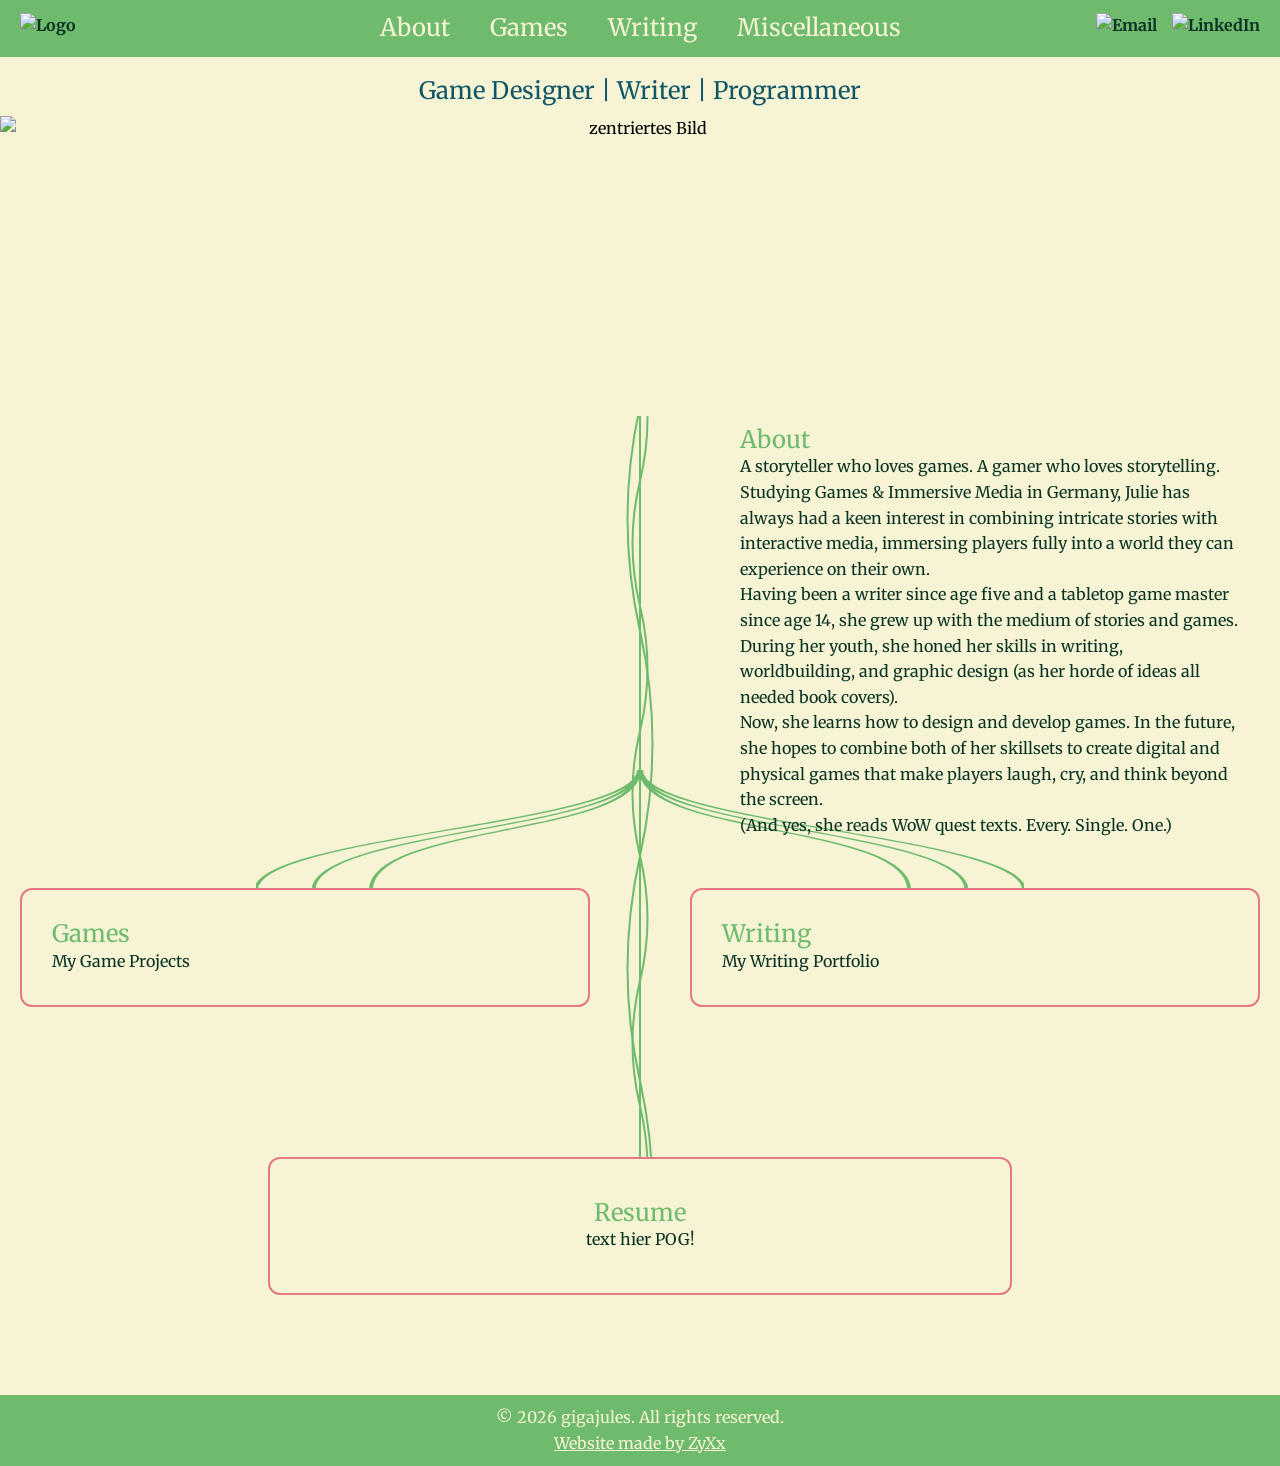
==== index.html @ 64950c38 "Mobile Update, also updated footer and hover effects" ====
<!DOCTYPE html>
<html lang="en">

<head>
    <meta charset="UTF-8">
    <link rel="icon" href="img/logo.png" type="image/x-icon">
    <meta name="viewport" content="width=device-width, initial-scale=1.0">
    <title>Portfolio</title>
    <link rel="stylesheet" href="style/basestyle.css">
    <link rel="stylesheet" href="style/indexstyle.css">
    <link rel="stylesheet" href="style/navbar.css">
    <link rel="preconnect" href="https://fonts.googleapis.com">
    <link rel="preconnect" href="https://fonts.gstatic.com" crossorigin>
    <link href="https://fonts.googleapis.com/css2?family=Tapestry&display=swap" rel="stylesheet">
    <link href="https://fonts.googleapis.com/css2?family=Alegreya:ital,wght@0,400..900;1,400..900&display=swap"
        rel="stylesheet">
</head>

<body>
    <header>
    <nav class="main-nav">
        <a href="./index.html" class="nav-logo"><img src="img/logo.png" alt="Logo"></a>
        
        <input type="checkbox" id="nav-toggle" class="nav-toggle">
        <label for="nav-toggle" class="nav-burger" aria-label="Menü öffnen">
            <span></span>
        </label>
    
        <ul class="nav-list">
            <li><a href="./index.html" class="nav-link">About</a></li>
            <li><a href="./pages/games.html" class="nav-link">Games</a></li>
            <li><a href="./pages/writing.html" class="nav-link">Writing</a></li>
            <li><a href="./pages/misc.html" class="nav-link">Miscellaneous</a></li>
        </ul>
    
        <ul class="social-list">
            <li><a href="mailto:juliacordes265@gmail.com" target="_blank"><img src="img/mail.png" alt="Email"></a></li>
            <li><a href="https://www.linkedin.com/in/julia-cordes-853bbb320/" target="_blank"><img src="img/linkedin.png" alt="LinkedIn"></a></li>
        </ul>
    </nav>
</header>

    <main>
        <h3 class="pre-title center">Game Designer | Writer | Programmer</h3>
        <img class="center" src="./img/JuliaName.png" alt="zentriertes Bild" height="300px">

        <!-- Haupt-Wrapper, der die Linie zentriert -->
        <div class="tree-wrapper">

            <!-- Die durchgehende Linie (mittlerer Ast) -->
            <div class="center-line">
                <svg class="stem-svg" preserveAspectRatio="none" viewBox="0 0 10 1000">
                    <defs>
                        <pattern id="stem-pattern" width="10" height="140" patternUnits="userSpaceOnUse">
                            <!-- Längere, sanftere Bögen durch eine größere Musterhöhe (140px statt 60px) -->
                            <path d="M5,0 Q10,35 5,70 Q0,105 5,140" stroke="var(--color-accent-green)" stroke-width="2"
                                fill="none" stroke-linecap="round" />
                        </pattern>
                    </defs>
                    <rect width="10" height="100%" fill="url(#stem-pattern)" />
                </svg>
            </div>
            <section class="about">
                <div class="about-img">
                    <img src="img/JuliePic.jpg" alt="Profile Picture" class="mask-layer">
                </div>
                <div class="about-text">
                    <h2>About</h2>
                    <p>A storyteller who loves games. A gamer who loves storytelling.
                        <br>Studying Games & Immersive Media in Germany, Julie has always had a keen interest in
                        combining intricate stories with interactive media, immersing players fully into a world they can experience on their own.
                        <br>Having been a writer since age five and a tabletop game master since age 14, she grew up
                        with the medium of stories and games. During her youth, she honed her skills in writing,
                        worldbuilding, and graphic design (as her horde of ideas all needed book covers).
                        <br>Now, she learns how to design and develop games. In the future, she hopes to combine both of
                        her skillsets to create digital and physical games that make players laugh, cry, and think
                        beyond the screen.
                        <br>(And yes, she reads WoW quest texts. Every. Single. One.)
                    </p>
                </div>
            </section>

            <section class="split-section">
                <a href="./pages/games.html" class="split-box left-branch">
                    <div class="preview-wrapper"></div>
                    <h2>Games</h2>
                    <p>My Game Projects</p>
                </a>

                <a href="./pages/writing.html" class="split-box right-branch">
                    <div class="preview-wrapper"></div>
                    <h2>Writing</h2>
                    <p>My Writing Portfolio</p>
                </a>
            </section>

            <section class="final-section">
                <div class="final-box">
                    <h2>Resume</h2>
                    <p>text hier POG!</p>
                </div>
            </section>

        </div>
    </main>

    <footer>
        <p class="footer-text">&copy; 2026 gigajules. All rights reserved.</p>
        <a href="https://blog.zyxxcreative.de" target="_blank" class="footer-text">Website made by ZyXx</a>
    </footer>
</body>

</html>
---- style/basestyle.css ----
@import url('https://fonts.googleapis.com/css2?family=Alegreya:wght@400&family=Tapestry&display=swap');
@import url('https://fonts.googleapis.com/css2?family=Charis+SIL:ital,wght@0,400;0,700;1,400;1,700&family=Fleur+De+Leah&family=Merriweather:ital,opsz,wght@0,18..144,300..900;1,18..144,300..900&display=swap');
:root {
    /* Farben */
    --color-bg: #F7F4D5;
    --color-text: #0a3323;
    --color-title: #E67785;
    --color-accent-green: #6FBB6E;
    --color-accent-blue: #105666;

    /* 
       Schriften: [style] [weight] [size]/[line-height] [family] 
       'normal 400' ist der Standard und sorgt für saubere Lesbarkeit.
    */
    --font-title: normal 400 32px/1.2 "Merriweather", serif;
    --font-title-2: normal 400 24px/1.2 "Merriweather", serif;
    --font-title-3: normal 400 20px/1.2 "Merriweather", serif;
    --font-title-4: normal 400 16px/1.2 "Merriweather", serif;
    --font-text: normal 400 16px/1.6 "Merriweather", serif;
}

* {
    margin: 0;
    padding: 0;
    box-sizing: border-box;
}
body {
    background-color: var(--color-bg);
    font: var(--font-text);
    overflow-x: hidden;

    /* Sticky Footer */
    min-height: 100vh;
    min-height: 100dvh;   /* mobil: berücksichtigt die ein-/ausfahrende Browserleiste */
    display: flex;
    flex-direction: column;
}
main {
    flex: 1;              /* main füllt den freien Platz, der Footer rutscht nach unten */
}
h1{
    color: var(--color-title);
    font: var(--font-title);
    margin-bottom: 20px;
}
h2{
    color: var(--color-accent-green);
    font: var(--font-title-2);
}
h3{
    color: var(--color-accent-blue);
    font: var(--font-title-3);
}
h4{
    color: var(--color-title);
    font: var(--font-title-4);
    margin-bottom: 5px;
}
p{
    color: var(--color-text);
    font: var(--font-text);
}
.center {
    display: flex;
    flex-direction: column;
    align-items: center;
    justify-content: center;
    text-align: center;
}

img,
svg,
video,
iframe {
    display: block;
    max-width: 100%;
    margin: 0 auto;
}

.title {
    color: var(--color-title);
    font-size: 52px;
    margin-bottom: 20px;
}

.pre-title {
    color: var(--color-accent-blue);
    font-size: 24px;
    margin-bottom: 10px;
    margin-top: 20px;
}
a {
    text-decoration: none;
    color: var(--color-text);
    font-weight: bold;
}

a.footer-text{
    color: var(--color-bg);
    font: var(--font-text);
    text-decoration: solid underline;
}
.stronk{
    text-shadow: -1px -1px 0 #000000, 1px -1px 0 #000000, -1px 1px 0 #000000, 1px 1px 0 #000000;
}
---- style/indexstyle.css ----
/* =========================================
   1. ABOUT SECTION & PROFILBILD
   ========================================= */
.about {
    display: flex;
    align-items: center; 
    gap: 200px; 
    max-width: 1400px;
    margin-top: -10vh;
    padding: 0 20px;
}

.about-img {
    flex: 1;
}

/* Maske exklusiv für das Hauptprofilbild */
.about-img img {
    width: 100%;
    height: auto;
    display: block;
    -webkit-mask-image: url('../img/cloudmask.svg');
    mask-image: url('../img/cloudmask.svg');
    -webkit-mask-repeat: no-repeat;
    mask-repeat: no-repeat;
    -webkit-mask-position: center;
    mask-position: center;
    -webkit-mask-size: contain; 
    mask-size: contain;
}

.about-text {
    flex: 1;
}

/* =========================================
   2. TREE-WRAPPER & VERZWEIGUNGEN
   ========================================= */
/* =========================================
   2. TREE-WRAPPER & VERZWEIGUNGEN
   ========================================= */
.tree-wrapper {
    position: relative;
    max-width: 1400px;
    margin: 0 auto;
    padding: 100px 20px;
    z-index: 1; 
}

.center-line {
    position: absolute;
    top: 0;
    bottom: 100px; 
    left: 50%;
    transform: translateX(-50%);
    
    /* Breite von 160px auf 100px reduziert */
    width: 50px;
    background-color: var(--color-accent-green);
    
    pointer-events: none;
    z-index: -1; 
    
    /* 
       Angepasste SVG-Pfade: 
       Der Startpunkt (M) liegt jetzt bei 50 (genau in der Mitte von 100px).
       Die Kontrollpunkte (Q) schlagen deutlich weniger weit aus.
    */
    -webkit-mask-image: 
        linear-gradient(black, black),
        url("data:image/svg+xml,%3Csvg xmlns='http://www.w3.org/2000/svg' width='100' height='250'%3E%3Cpath d='M50,0 Q20,62.5 50,125 T50,250' fill='none' stroke='black' stroke-width='4'/%3E%3C/svg%3E"),
        url("data:image/svg+xml,%3Csvg xmlns='http://www.w3.org/2000/svg' width='100' height='450'%3E%3Cpath d='M50,0 Q100,112.5 50,225 T50,450' fill='none' stroke='black' stroke-width='4'/%3E%3C/svg%3E");
        
    mask-image: 
        linear-gradient(black, black),
        url("data:image/svg+xml,%3Csvg xmlns='http://www.w3.org/2000/svg' width='100' height='250'%3E%3Cpath d='M50,0 Q20,62.5 50,125 T50,250' fill='none' stroke='black' stroke-width='4'/%3E%3C/svg%3E"),
        url("data:image/svg+xml,%3Csvg xmlns='http://www.w3.org/2000/svg' width='100' height='450'%3E%3Cpath d='M50,0 Q100,112.5 50,225 T50,450' fill='none' stroke='black' stroke-width='4'/%3E%3C/svg%3E");

    -webkit-mask-size: 2px 100%, 100% 250px, 100% 450px;
    mask-size: 2px 100%, 100% 250px, 100% 450px;
    
    -webkit-mask-position: center, center, center;
    mask-position: center, center, center;
    
    -webkit-mask-repeat: no-repeat, repeat-y, repeat-y;
    mask-repeat: no-repeat, repeat-y, repeat-y;
}
.stem-svg {
    width: 100%;
    height: 100%;
    display: block;
}

.split-section {
    display: grid;
    grid-template-columns: 1fr 1fr;
    gap: 100px; 
    margin-top: 50px;
}

.split-box {
    background-color: var(--color-bg); 
    padding: 30px;
    border: 2px solid var(--color-title);
    border-radius: 12px;
    position: relative;
    text-decoration: none;
    color: var(--color-text); 
    display: block; 
}

/* =========================================
   DIE SEITLICHEN ÄSTE (Beidseitig vertikale S-Kurven)
   ========================================= */
.left-branch::before,
.right-branch::before {
    content: '';
    position: absolute;
    top: -120px;
    height: 120px;
    width: calc(50% + 50px); 
    z-index: -2;
    background-color: var(--color-accent-green);
    
    -webkit-mask-repeat: no-repeat;
    mask-repeat: no-repeat;
    -webkit-mask-size: 100% 100%;
    mask-size: 100% 100%;
}

/* Linker Ast: Startet senkrecht, schwingt nach links, landet senkrecht */
.left-branch::before {
    left: calc(50% - 49px);
    width: calc(50% + 50px + 50px);
    -webkit-mask-image: url("data:image/svg+xml,%3Csvg xmlns='http://www.w3.org/2000/svg' viewBox='0 0 100 100' preserveAspectRatio='none'%3E%3Cpath d='M 100,0 C 100,45 0,55 0,100 M 100,0 C 100,50 15,50 15,100 M 100,0 C 100,55 30,45 30,100' stroke='black' stroke-width='1' fill='none' stroke-linecap='round'/%3E%3C/svg%3E");
    mask-image: url("data:image/svg+xml,%3Csvg xmlns='http://www.w3.org/2000/svg' viewBox='0 0 100 100' preserveAspectRatio='none'%3E%3Cpath d='M 100,0 C 100,45 0,55 0,100 M 100,0 C 100,50 15,50 15,100 M 100,0 C 100,55 30,45 30,100' stroke='black' stroke-width='1' fill='none' stroke-linecap='round'/%3E%3C/svg%3E");
}

/* Rechter Ast: Startet senkrecht, schwingt nach rechts, landet senkrecht */
.right-branch::before {
    right: calc(50% - 49px);
    width: calc(50% + 50px + 50px);
    -webkit-mask-image: url("data:image/svg+xml,%3Csvg xmlns='http://www.w3.org/2000/svg' viewBox='0 0 100 100' preserveAspectRatio='none'%3E%3Cpath d='M 0,0 C 0,45 100,55 100,100 M 0,0 C 0,50 85,50 85,100 M 0,0 C 0,55 70,45 70,100' stroke='black' stroke-width='1' fill='none' stroke-linecap='round'/%3E%3C/svg%3E");
    mask-image: url("data:image/svg+xml,%3Csvg xmlns='http://www.w3.org/2000/svg' viewBox='0 0 100 100' preserveAspectRatio='none'%3E%3Cpath d='M 0,0 C 0,45 100,55 100,100 M 0,0 C 0,50 85,50 85,100 M 0,0 C 0,55 70,45 70,100' stroke='black' stroke-width='1' fill='none' stroke-linecap='round'/%3E%3C/svg%3E");
}

.final-section {
    margin-top: 150px;
    display: flex;
    justify-content: center;
}

.final-box {
    background-color: var(--color-bg);
    padding: 40px;
    border: 2px solid var(--color-title);
    border-radius: 12px;
    width: 60%;
    text-align: center;
    text-decoration: none;
    color: var(--color-text);
    display: block;
    position: relative;
}

/* =========================================
   BUTTON: Rahmen blendet beim Hover aus
   ========================================= */
.split-box,
.final-box {
    transition: border-color 0.3s ease 0.05s;
}
.split-box:hover,
.final-box:hover {
    border-color: transparent;
}

/* =========================================
   1. CONTAINER (Startzustand = exakt die Button-Größe)
   ========================================= */
.left-branch .preview-wrapper,
.right-branch .preview-wrapper,
.final-box .preview-wrapper {
    position: absolute;
    opacity: 0;
    z-index: 50;
    pointer-events: none;          /* im Ruhezustand nicht klickbar/hoverbar */
    cursor: pointer;
    transition:
        width 1.5s cubic-bezier(0.175, 0.885, 0.32, 1.275),
        height 1.5s cubic-bezier(0.175, 0.885, 0.32, 1.275),
        opacity 0.25s ease;

    /* Outline (4 Richtungen, folgt der Maske) + weicher Schatten ganz zum Schluss */
    filter:
        drop-shadow(2px 0 0 var(--color-title))
        drop-shadow(-2px 0 0 var(--color-title))
        drop-shadow(0 2px 0 var(--color-title))
        drop-shadow(0 -2px 0 var(--color-title))
        drop-shadow(0 15px 25px rgba(0, 0, 0, 0.45));
}

/* =========================================
   2. BILD (Maske & Hintergrund)
   ========================================= */
.left-branch .preview-wrapper::after,
.right-branch .preview-wrapper::after,
.final-box .preview-wrapper::after {
    content: '';
    position: absolute;
    inset: 0;
    -webkit-mask-repeat: no-repeat;
    mask-repeat: no-repeat;
    -webkit-mask-position: center;
    mask-position: center;
    -webkit-mask-size: 100% 100%;
    mask-size: 100% 100%;
}

/* Linker Ast (Games) – wächst nach links aus dem Button */
.left-branch .preview-wrapper {
    top: 50%;
    right: 0;
    width: 100%;
    height: 100%;
    transform: translateY(-50%);
}
.left-branch .preview-wrapper::after {
    background: url('../img/gamepreview.png') center/cover no-repeat;
    -webkit-mask-image: url('../img/masksideleft.png');
    mask-image: url('../img/masksideleft.png');
}

/* Rechter Ast (Writing) – wächst nach rechts aus dem Button */
.right-branch .preview-wrapper {
    top: 50%;
    left: 0;
    width: 100%;
    height: 100%;
    transform: translateY(-50%);
}
.right-branch .preview-wrapper::after {
    background: url('../img/writingpreview.png') center/cover no-repeat;
    -webkit-mask-image: url('../img/masksideright.png');
    mask-image: url('../img/masksideright.png');
    -webkit-mask-position: left center;
    mask-position: left center;
}

/* Finaler Ast (Resume) – wächst nach oben */
.final-box .preview-wrapper {
    bottom: 0;
    left: 50%;
    width: 100%;
    height: 100%;
    transform: translateX(-50%);
}
.final-box .preview-wrapper::after {
    background: url('../img/preview.png') center/cover no-repeat;
    -webkit-mask-image: url('../img/masksidebottom.png');
    mask-image: url('../img/masksidebottom.png');
}

/* =========================================
   3. HOVER: auf Zielgröße wachsen
   ========================================= */
.left-branch:hover .preview-wrapper {
    opacity: 1;
    pointer-events: auto;
    width: calc(50vw - 50px);
    height: calc(50vw - 50px);   /* ersetzt aspect-ratio 1/1, damit height animierbar ist */
}
.right-branch:hover .preview-wrapper {
    opacity: 1;
    pointer-events: auto;
    width: calc(50vw - 59px);
    height: calc(50vw - 59px);
}
.final-box:hover .preview-wrapper {
    opacity: 1;
    pointer-events: auto;
    width: 80vw;
    height: 90vh;
}

/* =========================================
   4. RESPONSIVE DESIGN (MOBILE)
   ========================================= */
@media (max-width: 768px) {
    .tree-wrapper {
        padding: 60px 16px;
    }

    /* Namensbild: HTML-Attribut height überschreiben */
    img.center {
        height: auto;
        max-width: 90%;
    }

    .pre-title {
        font-size: 18px;
    }

    /* About */
    .about {
        flex-direction: column;
        text-align: center;
        gap: 30px;
        margin-top: 0;

        /* Box wie die anderen Buttons */
        background-color: var(--color-bg);
        border: 2px solid var(--color-title);
        border-radius: 12px;
        padding: 30px 20px;
    }
    .about-img {
        width: 80%;
    }

    /* Games / Writing untereinander */
    .split-section {
        grid-template-columns: 1fr;
        gap: 70px;
        margin-top: 70px;
    }

    /* Äste: statt S-Kurve ein kurzes gerades Verbindungsstück */
    .left-branch::before,
    .right-branch::before {
        -webkit-mask-image: none;
        mask-image: none;
        left: 50%;
        right: auto;
        width: 2px;
        top: -70px;
        height: 70px;
        transform: translateX(-50%);
    }

    /* Resume */
    .final-section {
        margin-top: 90px;
    }
    .final-box {
        width: 100%;
    }
}

/* Touch-Geräte: keine Hover-Vorschau */
@media (hover: none) {
    .preview-wrapper {
        display: none;
    }
    .split-box:hover,
    .final-box:hover {
        border-color: var(--color-title);
    }
}
---- style/navbar.css ----
.main-nav {
    display: grid;
    grid-template-columns: 1fr auto 1fr;
    align-items: center;
    background-color: var(--color-accent-green);
    padding: 0 20px;
    z-index: 100;
}

.nav-logo {
    justify-self: start;
    z-index: 100;
}

.nav-list {
    list-style-type: none;
    margin: 0;
    padding: 0;
    display: flex;
    justify-content: center; 
    z-index: 100;
}

.social-list {
    list-style-type: none;
    margin: 0;
    padding: 0;
    display: flex;
    justify-self: end;
    gap: 15px;
    align-items: center;
    z-index: 100;
}

.nav-link {
    display: block;
    color: var(--color-bg);
    text-align: center;
    padding: 14px 20px;
    text-decoration: none;
    font: var(--font-title-2);
    transition: 0.2s ease;
    z-index: 100;
}

.nav-link:hover {
    background-color: var(--color-text);
    z-index: 100;
}

.nav-logo img,
.social-list img {
    height: 30px; 
    display: block;
}

footer {
    text-align: center;
    align-items: center;
    background-color: var(--color-accent-green);
    padding: 10px;
}

footer p {
    color: var(--color-bg);
    font: var(--font-text);
}
/* =========================================
   HAMBURGER (nur mobil sichtbar)
   ========================================= */
.nav-toggle,
.nav-burger {
    display: none;
}

@media (max-width: 900px) {
    .main-nav {
        grid-template-columns: 1fr auto auto;
        padding: 10px 16px;
        column-gap: 20px;
    }

    .nav-logo   { grid-column: 1; grid-row: 1; }
    .social-list { grid-column: 2; grid-row: 1; }

    /* Checkbox unsichtbar, aber weiter per Tastatur erreichbar */
    .nav-toggle {
        display: block;
        position: absolute;
        opacity: 0;
        pointer-events: none;
    }

    /* Burger-Button */
    .nav-burger {
        grid-column: 3;
        grid-row: 1;
        display: flex;
        align-items: center;
        justify-content: center;
        width: 40px;
        height: 40px;
        cursor: pointer;
    }
    .nav-burger span,
    .nav-burger span::before,
    .nav-burger span::after {
        display: block;
        width: 26px;
        height: 3px;
        border-radius: 2px;
        background-color: var(--color-bg);
        transition: transform 0.3s ease, background-color 0.3s ease;
    }
    .nav-burger span {
        position: relative;
    }
    .nav-burger span::before,
    .nav-burger span::after {
        content: '';
        position: absolute;
        left: 0;
    }
    .nav-burger span::before { top: -8px; }
    .nav-burger span::after  { top: 8px; }

    /* Zum X verwandeln */
    .nav-toggle:checked ~ .nav-burger span {
        background-color: transparent;
    }
    .nav-toggle:checked ~ .nav-burger span::before {
        transform: translateY(8px) rotate(45deg);
    }
    .nav-toggle:checked ~ .nav-burger span::after {
        transform: translateY(-8px) rotate(-45deg);
    }
    .nav-toggle:focus-visible ~ .nav-burger {
        outline: 2px solid var(--color-bg);
        border-radius: 6px;
    }

    /* Aufklappmenü: eigene Zeile unter der Leiste */
    .nav-list {
        grid-column: 1 / -1;
        grid-row: 2;
        display: none;
        flex-direction: column;
        margin-top: 10px;
        border-top: 2px solid var(--color-bg);
    }
    .nav-toggle:checked ~ .nav-list {
        display: flex;
    }

    .nav-link {
        padding: 14px 10px;
        font: var(--font-title-3);
    }
}
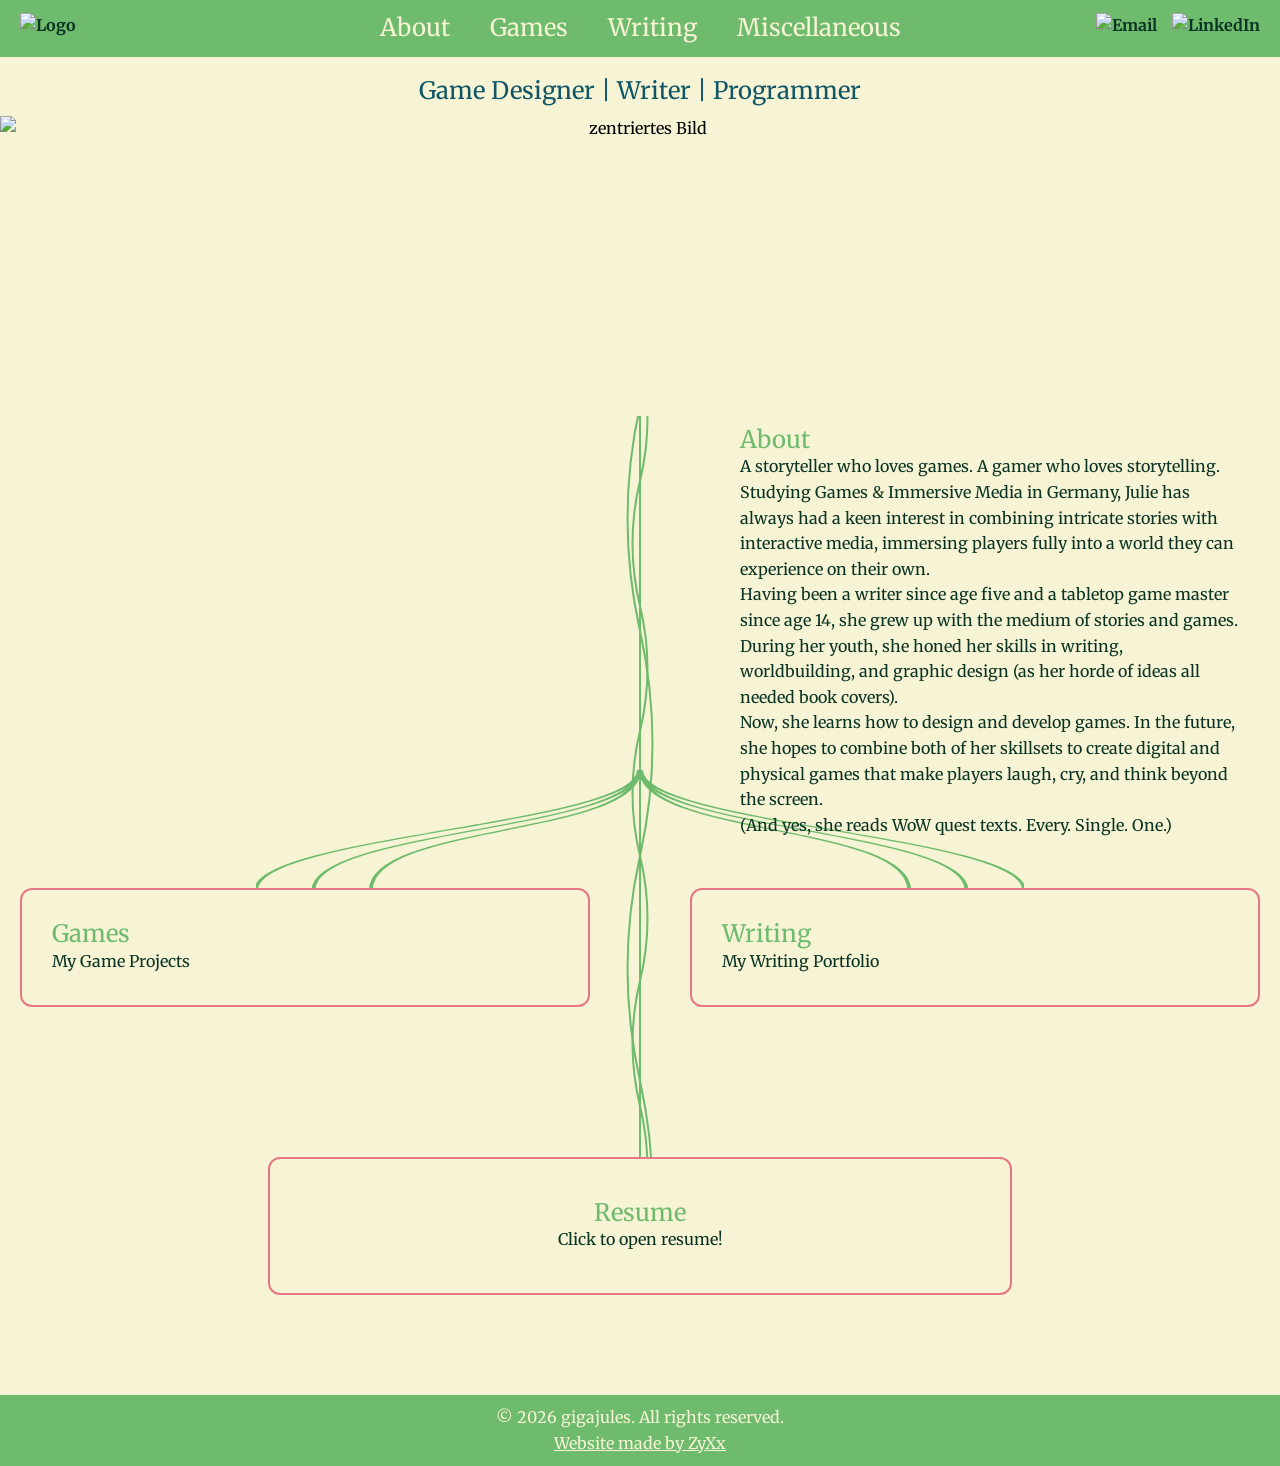
==== commit d6c779bf: "Merge branch 'main' of https://github.com/giigajules/portfolio-julie" ====
--- a/index.html
+++ b/index.html
@@ -82,23 +82,23 @@
 
             <section class="split-section">
                 <a href="./pages/games.html" class="split-box left-branch">
-                    <div class="preview-wrapper"></div>
+                    <!-- <div class="preview-wrapper"></div> -->
                     <h2>Games</h2>
                     <p>My Game Projects</p>
                 </a>
 
                 <a href="./pages/writing.html" class="split-box right-branch">
-                    <div class="preview-wrapper"></div>
+                    <!-- <div class="preview-wrapper"></div> -->
                     <h2>Writing</h2>
                     <p>My Writing Portfolio</p>
                 </a>
             </section>
 
             <section class="final-section">
-                <div class="final-box">
+                <a href="./docs/JuliaCordes_Resume.pdf" class="final-box">
                     <h2>Resume</h2>
-                    <p>text hier POG!</p>
-                </div>
+                    <p>Click to open resume!</p>
+                </a>
             </section>
 
         </div>
